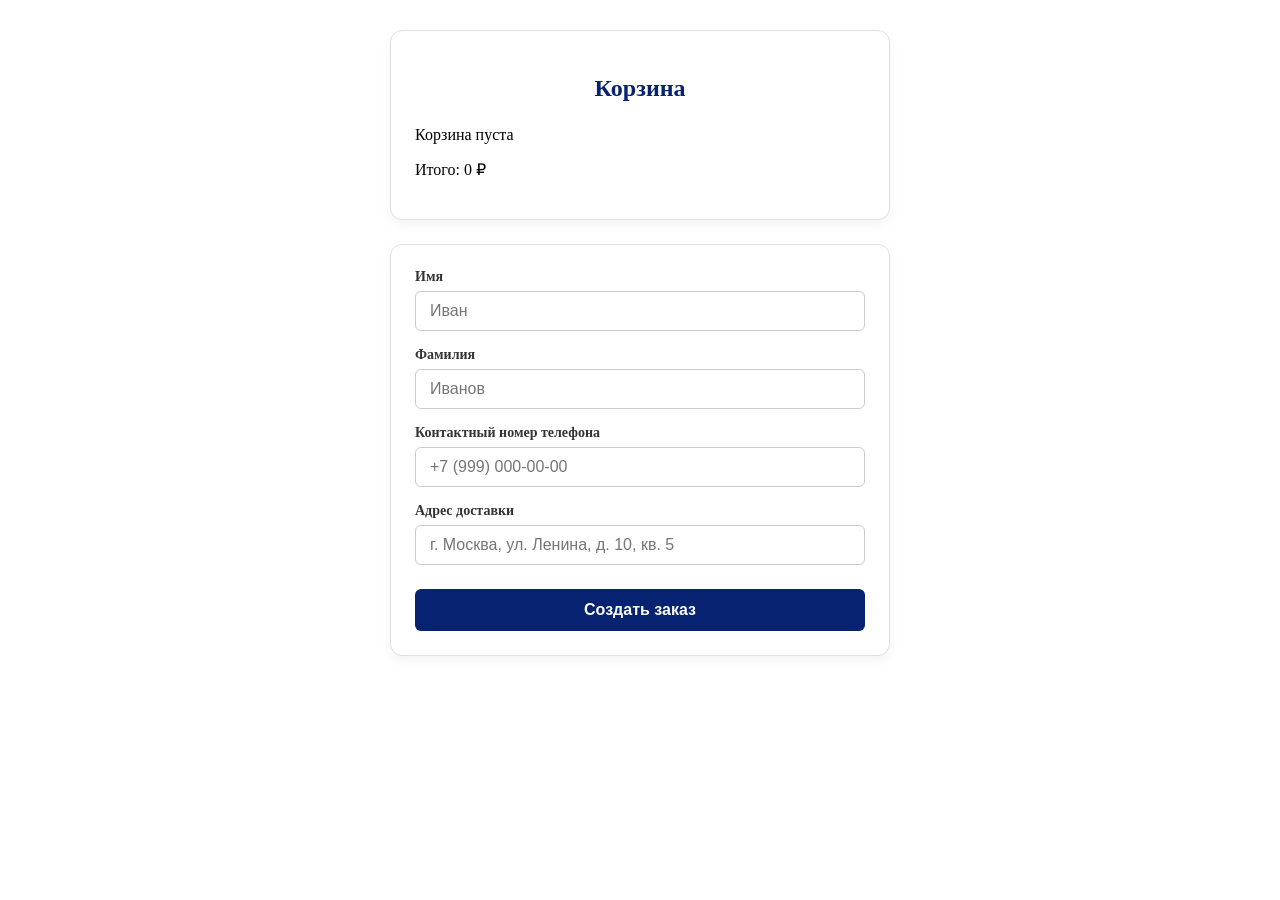
==== cart.html @ ece0711d "cart(fix, add): fixed chart -> cart. Added localStorage for cart, cart items on cart.html (name, qua" ====
<!DOCTYPE html>
<html lang="ru">
  <head>
    <meta charset="utf-8">
    <meta name="viewport" content="width=device-width, initial-scale=1.0">
    <title>WindyMeowMyChart</title>
    <link rel="stylesheet" href="styles.css">
  </head>
  <body>
    <div class="container">

      <header>
      </header>

      <main class="main-content">

        <section class="checkout-form cart-page">
          <h1 class="page-title">Корзина</h1>
          <div id="cart-page-items"></div>
          <p id="cart-page-total"></p>
        </section>

        <form action="#" method="post" class="checkout-form">
          <div class="form-group">
            <label for="first-name">Имя</label>
            <input
              type="text"
              name="first_name"
              id="first-name"
              placeholder="Иван"
              required
            />
          </div>

          <div class="form-group">
            <label for="last-name">Фамилия</label>
            <input
              type="text"
              name="last_name"
              id="last-name"
              placeholder="Иванов"
              required
            />
          </div>

          <div class="form-group">
            <label for="phone">Контактный номер телефона</label>
            <input
              type="tel"
              name="phone"
              id="phone"
              placeholder="+7 (999) 000-00-00"
              pattern="^\+?[0-9\s\-\(\)]{7,18}$"
              title="Введите корректный номер телефона"
              required
            />
          </div>

          <div class="form-group">
            <label for="address">Адрес доставки</label>
            <input
              type="text"
              name="address"
              id="address"
              placeholder="г. Москва, ул. Ленина, д. 10, кв. 5"
              required
            />
          </div>

          <button type="submit" class="submit-btn">Создать заказ</button>
        </form>
      </main>

      <footer></footer>

    </div>

    <script src="cart.js"></script>
  </body>
</html>
---- styles.css ----
* {
  box-sizing: border-box;
}

body {
  margin: 0;
  padding: 0;
  background-color: #f4f4f4;
}


.container {
  max-width: 1500px;
  width: 100%;
  margin: 0 auto;
  background-color: #ffffff;
  min-height: 100vh;
}

.main-header {
    display: flex;
    align-items: center;
    gap: 15px;
}

.logo-img {
    width: 300px;
}

.site-title {
    font-size: 24px;
}

.cart {
    margin-left: auto;
    position: relative;
}

.cart-button {
    display: block;
    width: 300px;
}

.cart-img {
    display: block;
    width: 100%;
    height: 100%;
}

.cart-preview {
    display: none;
    position: absolute;
    right: 0;
    top: 100%;
    width: 250px;
    padding: 15px;
    background-color: #ffffff;
    border: 1px solid #e0e0e0;
    border-radius: 6px;
    box-shadow: 0 2px 6px rgba(0, 0, 0, 0.15);
    text-align: center;
    z-index: 1;
}

.cart-preview p {
    margin: 0;
}

.cart-item {
    padding: 8px 0;
    border-bottom: 1px solid #e0e0e0;
}

.quantity-controls {
    display: flex;
    justify-content: center;
    align-items: center;
    gap: 10px;
    margin-top: 8px;
}

.quantity-controls button {
    width: 28px;
    height: 28px;
    background-color: #062270;
    color: #ffffff;
    border: none;
    border-radius: 4px;
    cursor: pointer;
}

.cart-preview .cart-total {
    margin-top: 10px;
    font-weight: bold;
}

.cart:hover .cart-preview {
    display: block;
}

.main-content {
  padding: 30px 20px;
}

.page-title {
  margin-bottom: 24px;
  color: #062270;
  gap: 15px;
}

.products-grid {
  display: grid;
  grid-template-columns: repeat(auto-fill, minmax(250px, 1fr));
  gap: 20px;
}

.product-card {
  border: 1px solid #e0e0e0;
  border-radius: 10px;
  padding: 15px;
  background-color: #ffffff;
  display: flex;
  flex-direction: column;
  align-items: center;
  text-align: center;
  box-shadow: 0 2px 6px rgba(0, 0, 0, 0.05);
  transition: transform 0.2s ease, box-shadow 0.2s ease;
}

.product-img {
  width: 100%;
  height: 180px;
  object-fit: cover;
  border-radius: 6px;
  margin-bottom: 12px;
}

/* Название товара */
.product-title {
  font-size: 18px;
  color: #333333;
  margin-bottom: 8px;
  flex-grow: 1; /* Выравнивает цены и кнопки по низу, даже если названия разной длины */
}

/* Цена товара */
.product-price {
  font-size: 20px;
  font-weight: bold;
  color: #062270;
  margin-bottom: 12px;
}

/* Кнопка "В корзину" */
.add-to-cart-btn {
  width: 100%;
  padding: 10px;
  background-color: #062270;
  color: #ffffff;
  border: none;
  border-radius: 6px;
  font-weight: bold;
  cursor: pointer;
  transition: background-color 0.2s ease;
}

.add-to-cart-btn:hover {
  background-color: #041850;
}

.checkout-form {
  max-width: 500px; /* Ограничиваем ширину самой формы */
  margin: 0 auto;    /* Центрируем форму внутри <main> */
  padding: 24px;
  background-color: #ffffff;
  border: 1px solid #e0e0e0;
  border-radius: 12px;
  box-shadow: 0 4px 12px rgba(0, 0, 0, 0.05);
}

.cart-page {
  margin-bottom: 24px;
}

.page-title {
  text-align: center;
  margin-bottom: 24px;
  color: #062270;
}

/* Группировка поля ввода и его заголовка */
.form-group {
  display: flex;
  flex-direction: column;
  margin-bottom: 16px;
  text-align: left;
}

.form-group label {
  font-size: 14px;
  font-weight: bold;
  color: #333333;
  margin-bottom: 6px;
}

/* Стилизация текстовых инпутов */
.form-group input {
  padding: 10px 14px;
  font-size: 16px;
  border: 1px solid #cccccc;
  border-radius: 6px;
  outline: none;
  transition: border-color 0.2s ease, box-shadow 0.2s ease;
}

/* Эффект при фокусе на поле ввода */
.form-group input:focus {
  border-color: #062270;
  box-shadow: 0 0 0 3px rgba(6, 34, 112, 0.15);
}

/* Автоматическая подсветка ошибок валидации браузером */
.form-group input:invalid:not(:placeholder-shown) {
  border-color: #e53935;
}

/* Кнопка отправки формы */
.submit-btn {
  width: 100%;
  padding: 12px;
  background-color: #062270;
  color: #ffffff;
  font-size: 16px;
  font-weight: bold;
  border: none;
  border-radius: 6px;
  cursor: pointer;
  margin-top: 8px;
  transition: background-color 0.2s ease;
}

.submit-btn:hover {
  background-color: #041850;
}
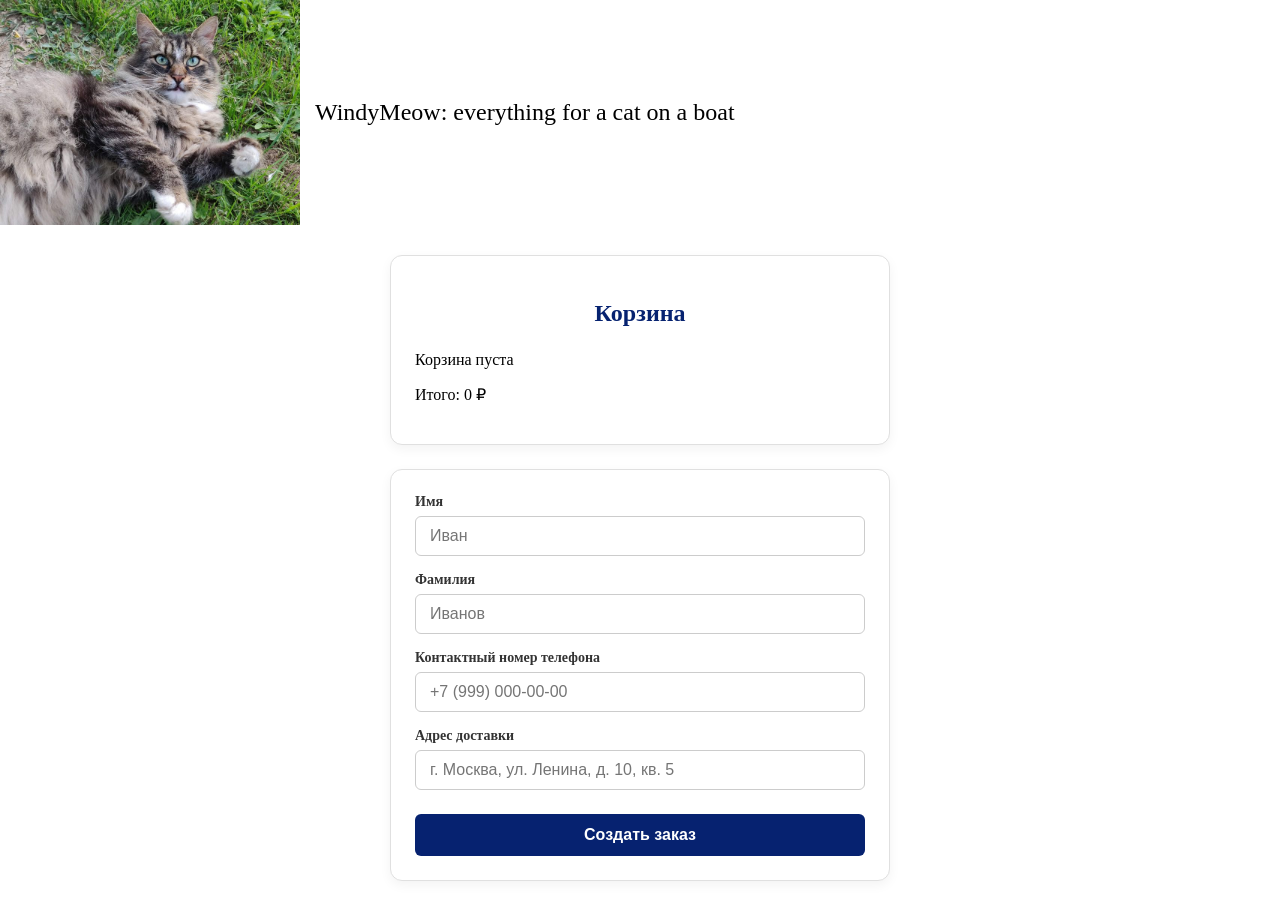
==== commit a199281d: "cart(header): added logo and site name" ====
--- a/cart.html
+++ b/cart.html
@@ -9,8 +9,11 @@
   <body>
     <div class="container">
 
-      <header>
-      </header>
+        <header class="main-header">
+          <img src="images/cat.jfif" alt="Логотип" class="logo-img">
+          <span class="site-title">WindyMeow: everything for a cat on a boat</span>
+            
+        </header>
 
       <main class="main-content">
 
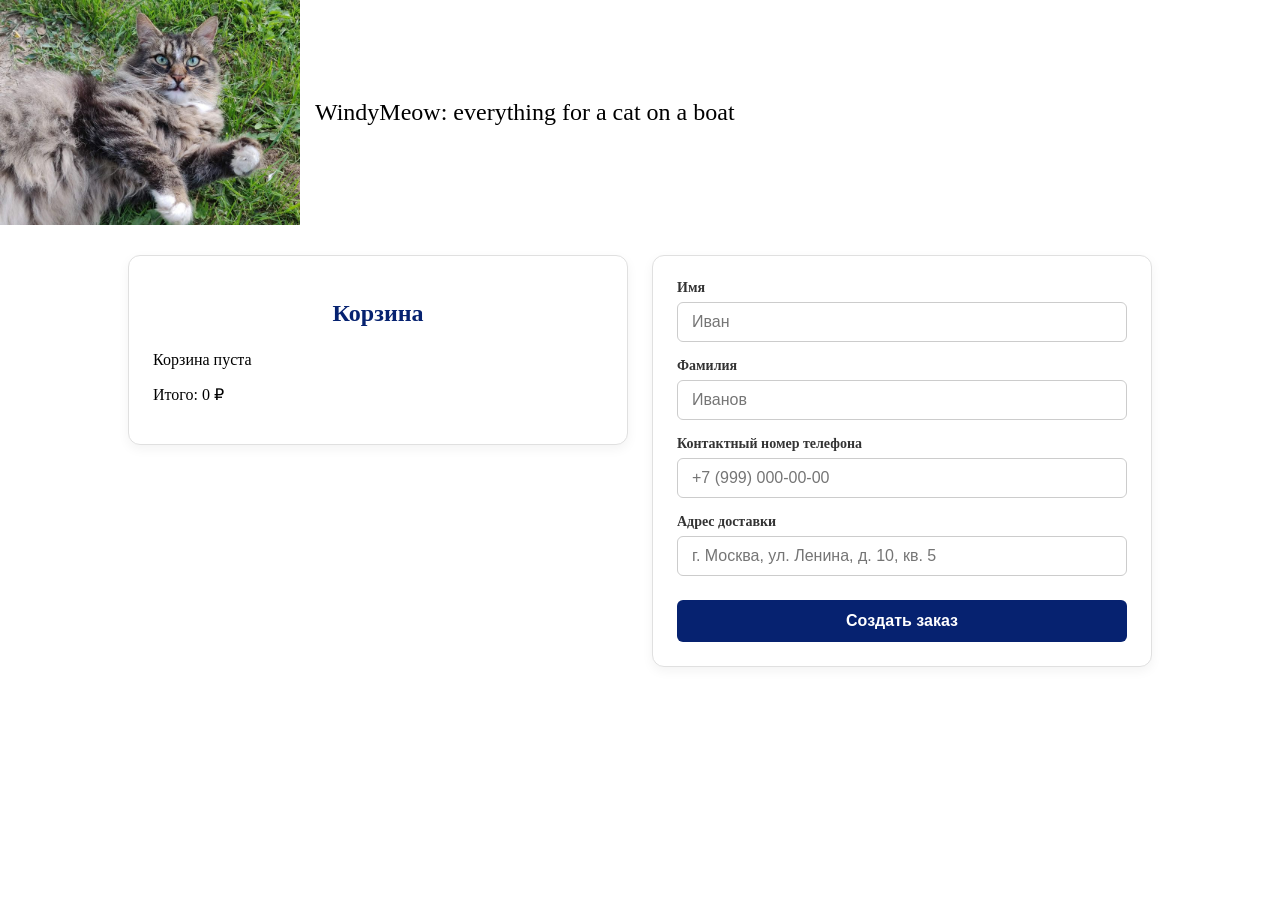
==== commit 51765045: "cart(fix): cart block and form are now horizontally + good form of this change for mobile versions" ====
--- a/cart.html
+++ b/cart.html
@@ -15,7 +15,7 @@
             
         </header>
 
-      <main class="main-content">
+      <main class="main-content cart-content">
 
         <section class="checkout-form cart-page">
           <h1 class="page-title">Корзина</h1>
@@ -80,4 +80,4 @@
 
     <script src="cart.js"></script>
   </body>
-</html>+</html>
--- a/styles.css
+++ b/styles.css
@@ -182,6 +182,19 @@
   margin-bottom: 24px;
 }
 
+.cart-content {
+  display: flex;
+  justify-content: center;
+  align-items: flex-start;
+  flex-wrap: wrap;
+  gap: 24px;
+}
+
+.cart-content .checkout-form {
+  flex: 1 1 400px;
+  margin: 0;
+}
+
 .page-title {
   text-align: center;
   margin-bottom: 24px;
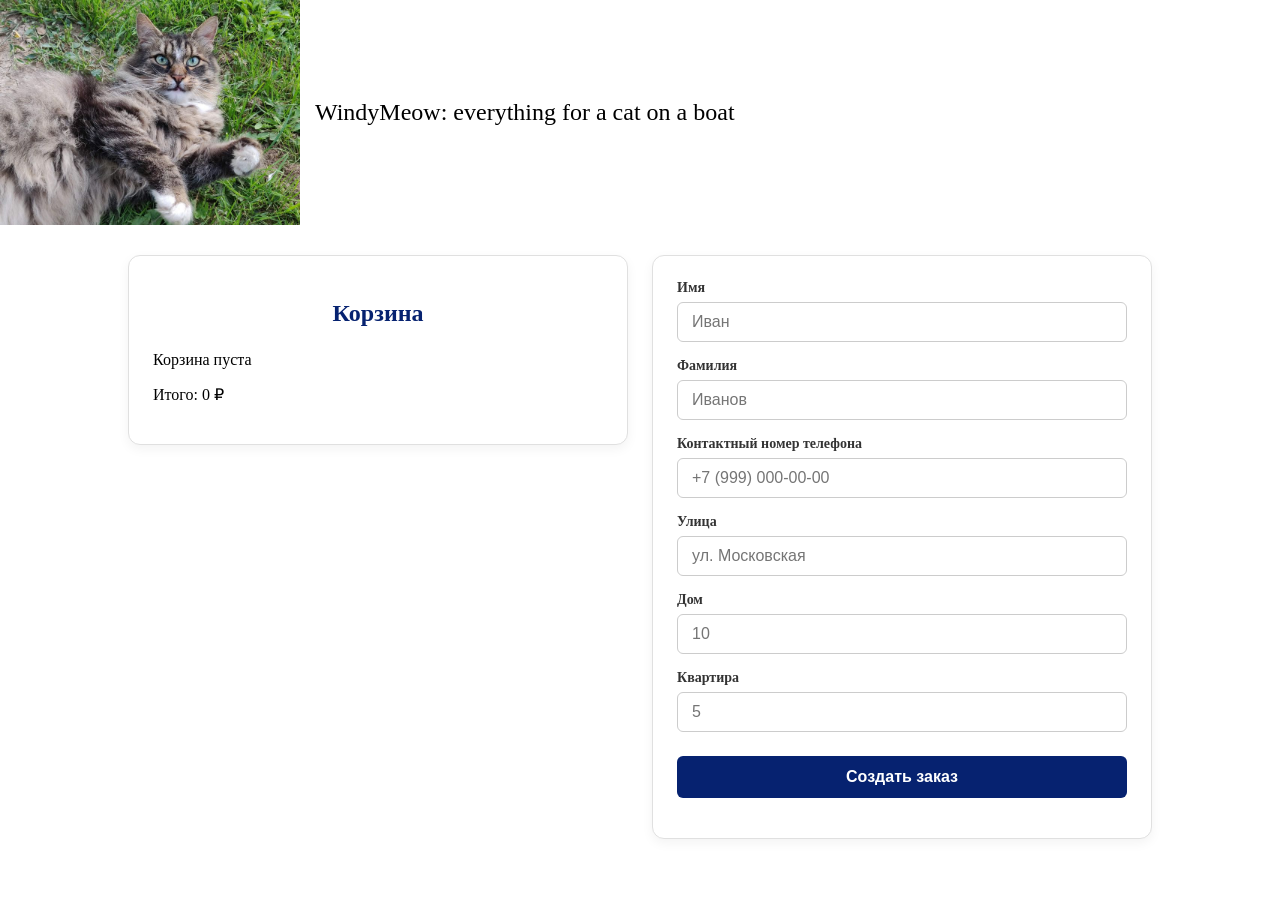
==== commit 79dd4f1a: "cart(fix): data validation + added street and house. after filling and submitting form there is the " ====
--- a/cart.html
+++ b/cart.html
@@ -31,6 +31,10 @@
               name="first_name"
               id="first-name"
               placeholder="Иван"
+              minlength="2"
+              maxlength="50"
+              pattern="[А-ЯЁA-Z][А-Яа-яЁёA-Za-z -]{1,49}"
+              title="Имя должно начинаться с заглавной буквы и содержать только буквы"
               required
             />
           </div>
@@ -42,6 +46,10 @@
               name="last_name"
               id="last-name"
               placeholder="Иванов"
+              minlength="2"
+              maxlength="50"
+              pattern="[А-ЯЁA-Z][А-Яа-яЁёA-Za-z -]{1,49}"
+              title="Фамилия должна начинаться с заглавной буквы и содержать только буквы"
               required
             />
           </div>
@@ -60,17 +68,44 @@
           </div>
 
           <div class="form-group">
-            <label for="address">Адрес доставки</label>
+            <label for="street">Улица</label>
             <input
               type="text"
-              name="address"
-              id="address"
-              placeholder="г. Москва, ул. Ленина, д. 10, кв. 5"
+              name="street"
+              id="street"
+              placeholder="ул. Московская"
+              minlength="2"
+              maxlength="100"
+              required
+            />
+          </div>
+
+          <div class="form-group">
+            <label for="house">Дом</label>
+            <input
+              type="number"
+              name="house"
+              id="house"
+              placeholder="10"
+              maxlength="5"
+              required
+            />
+          </div>
+
+          <div class="form-group">
+            <label for="apartment">Квартира</label>
+            <input
+              type="number"
+              name="apartment"
+              id="apartment"
+              placeholder="5"
+              maxlength="5"
               required
             />
           </div>
 
           <button type="submit" class="submit-btn">Создать заказ</button>
+          <p id="order-message" class="order-message" role="status"></p>
         </form>
       </main>
 
--- a/styles.css
+++ b/styles.css
@@ -255,3 +255,9 @@
 .submit-btn:hover {
   background-color: #041850;
 }
+
+.order-message {
+  margin-bottom: 0;
+  text-align: center;
+  font-weight: bold;
+}
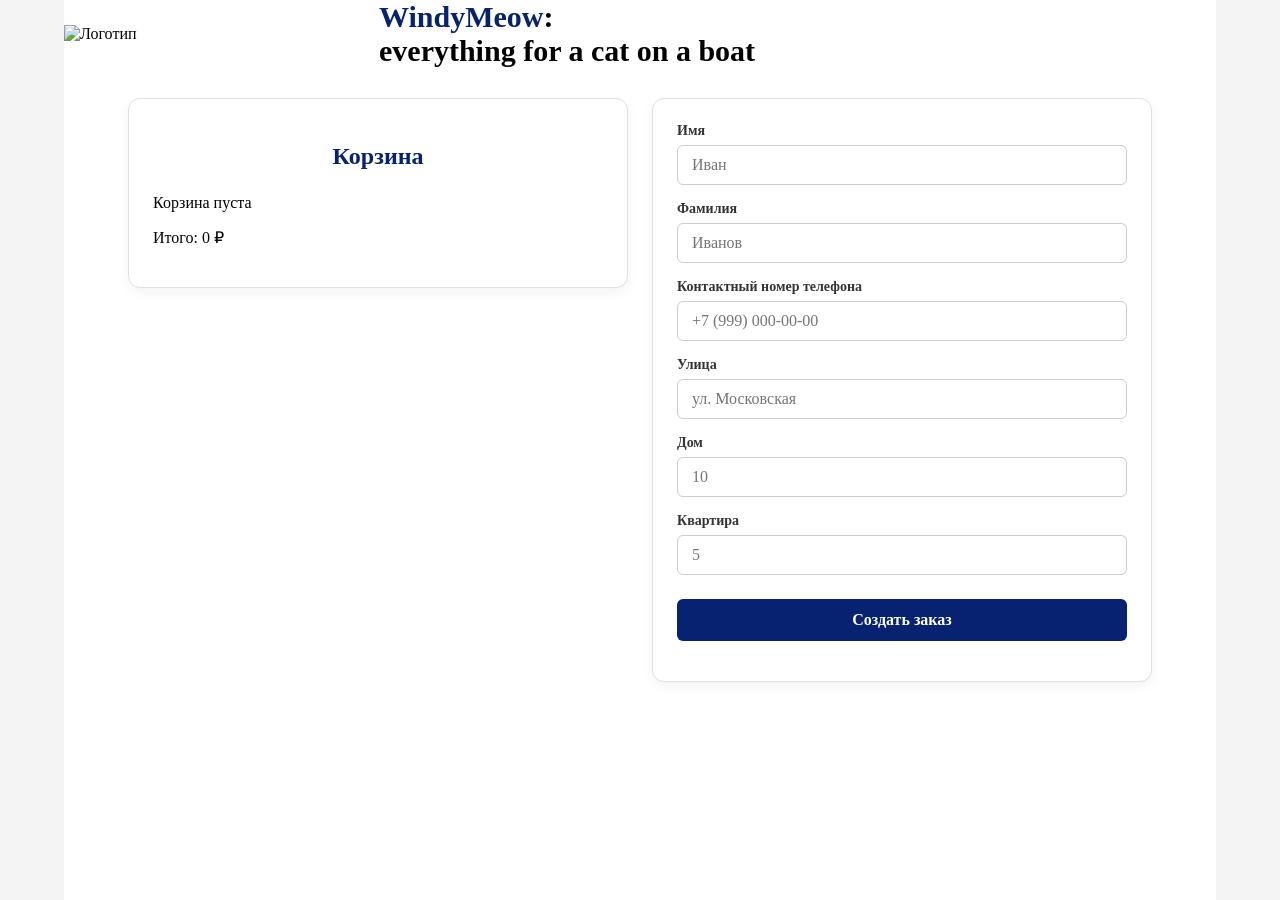
==== commit 31626b92: "other style of order is made" ====
--- a/cart.html
+++ b/cart.html
@@ -10,8 +10,8 @@
     <div class="container">
 
         <header class="main-header">
-          <img src="images/cat.jfif" alt="Логотип" class="logo-img">
-          <span class="site-title">WindyMeow: everything for a cat on a boat</span>
+          <img src="images/logo.PNG" alt="Логотип" class="logo-img">
+          <span class="site-title"><span class="site-name">WindyMeow</span>:<br>everything for a cat on a boat</span>
             
         </header>
 
@@ -87,7 +87,8 @@
               name="house"
               id="house"
               placeholder="10"
-              maxlength="5"
+              min="1"
+              max="999"
               required
             />
           </div>
@@ -99,7 +100,8 @@
               name="apartment"
               id="apartment"
               placeholder="5"
-              maxlength="5"
+              min="1"
+              max="9999"
               required
             />
           </div>
@@ -109,6 +111,13 @@
         </form>
       </main>
 
+      <div class="order-modal" id="order-modal" role="dialog" aria-modal="true" aria-labelledby="order-modal-title" hidden>
+        <div class="order-modal-content">
+          <p class="order-modal-title" id="order-modal-title">Заказ создан!</p>
+          <button type="button" class="order-modal-close" id="order-modal-close">Закрыть</button>
+        </div>
+      </div>
+
       <footer></footer>
 
     </div>
--- a/styles.css
+++ b/styles.css
@@ -6,12 +6,20 @@
   margin: 0;
   padding: 0;
   background-color: #f4f4f4;
+  font-family: "Bookman Old Style", Bookman, Georgia, serif;
+}
+
+button,
+input,
+select,
+textarea {
+  font-family: inherit;
 }
 
 
 .container {
   max-width: 1500px;
-  width: 100%;
+  width: 90%;
   margin: 0 auto;
   background-color: #ffffff;
   min-height: 100vh;
@@ -28,7 +36,12 @@
 }
 
 .site-title {
-    font-size: 24px;
+    font-size: 30px;
+    font-weight: bold;
+}
+
+.site-name {
+    color: #062270;
 }
 
 .cart {
@@ -54,8 +67,9 @@
     top: 100%;
     width: 250px;
     padding: 15px;
-    background-color: #ffffff;
-    border: 1px solid #e0e0e0;
+    background-color: #062270;
+    color: #ffffff;
+    border: 1px solid #062270;
     border-radius: 6px;
     box-shadow: 0 2px 6px rgba(0, 0, 0, 0.15);
     text-align: center;
@@ -69,6 +83,10 @@
 .cart-item {
     padding: 8px 0;
     border-bottom: 1px solid #e0e0e0;
+}
+
+.cart-preview .cart-item {
+    border-bottom-color: rgba(255, 255, 255, 0.4);
 }
 
 .quantity-controls {
@@ -89,9 +107,33 @@
     cursor: pointer;
 }
 
+.quantity-controls .delete-item-button {
+    background-color: #e53935;
+}
+
+.cart-preview .quantity-controls button {
+    background-color: #ffffff;
+    color: #062270;
+}
+
+.cart-product-price {
+    font-weight: bold;
+}
+
 .cart-preview .cart-total {
     margin-top: 10px;
     font-weight: bold;
+}
+
+.checkout-link {
+    display: block;
+    margin-top: 12px;
+    padding: 10px;
+    background-color: #ffffff;
+    color: #062270;
+    border-radius: 6px;
+    font-weight: bold;
+    text-decoration: none;
 }
 
 .cart:hover .cart-preview {
@@ -139,8 +181,52 @@
 .product-title {
   font-size: 18px;
   color: #333333;
+  margin: 0;
+}
+
+.product-title-container {
+  position: relative;
+  display: flex;
+  justify-content: center;
+  align-items: center;
+  gap: 6px;
+  width: 100%;
   margin-bottom: 8px;
-  flex-grow: 1; /* Выравнивает цены и кнопки по низу, даже если названия разной длины */
+  flex-grow: 1;
+}
+
+.info-button {
+  flex-shrink: 0;
+  width: 22px;
+  height: 22px;
+  padding: 0;
+  border: 1px solid #062270;
+  border-radius: 50%;
+  background-color: #ffffff;
+  color: #062270;
+  font-weight: bold;
+  cursor: pointer;
+}
+
+.product-info {
+  display: none;
+  position: absolute;
+  bottom: calc(100% + 8px);
+  left: 50%;
+  width: 220px;
+  padding: 10px;
+  transform: translateX(-50%);
+  background-color: #062270;
+  color: #ffffff;
+  border-radius: 6px;
+  font-size: 14px;
+  font-weight: normal;
+  z-index: 2;
+}
+
+.info-button:hover + .product-info,
+.info-button:focus + .product-info {
+  display: block;
 }
 
 /* Цена товара */
@@ -261,3 +347,117 @@
   text-align: center;
   font-weight: bold;
 }
+
+.order-modal {
+  position: fixed;
+  top: 0;
+  right: 0;
+  bottom: 0;
+  left: 0;
+  display: flex;
+  justify-content: center;
+  align-items: center;
+  padding: 20px;
+  background-color: rgba(0, 0, 0, 0.5);
+  z-index: 10;
+}
+
+.order-modal[hidden] {
+  display: none;
+}
+
+.order-modal-content {
+  width: 100%;
+  max-width: 400px;
+  padding: 30px;
+  background-color: #ffffff;
+  border-radius: 12px;
+  box-shadow: 0 4px 20px rgba(0, 0, 0, 0.25);
+  text-align: center;
+}
+
+.order-modal-title {
+  margin-top: 0;
+  color: #062270;
+  font-size: 26px;
+  font-weight: bold;
+}
+
+.order-modal-close {
+  padding: 10px 24px;
+  background-color: #062270;
+  color: #ffffff;
+  border: none;
+  border-radius: 6px;
+  font-weight: bold;
+  cursor: pointer;
+}
+
+/* Телефон */
+@media (max-width: 600px) {
+  .main-header {
+    flex-direction: column;
+    flex-wrap: nowrap;
+    padding: 10px;
+    text-align: center;
+  }
+
+  .logo-img {
+    width: 150px;
+    max-width: 100%;
+  }
+
+  .site-title {
+    flex: none;
+    font-size: 20px;
+  }
+
+  .cart {
+    width: 100%;
+    margin-left: 0;
+  }
+
+  .cart-button {
+    width: 120px;
+    margin: 0 auto;
+  }
+
+  .cart-preview {
+    right: 50%;
+    width: calc(100vw - 20px);
+    max-width: 280px;
+    max-height: 70vh;
+    overflow-y: auto;
+    transform: translateX(50%);
+  }
+
+  .page-title {
+    padding-right: 10px;
+    padding-left: 10px;
+    font-size: 24px;
+  }
+
+  .products-grid {
+    grid-template-columns: 1fr;
+    padding-right: 10px;
+    padding-left: 10px;
+  }
+
+  .main-content {
+    padding: 20px 10px;
+  }
+
+  .cart-content {
+    gap: 16px;
+  }
+
+  .cart-content .checkout-form {
+    flex-basis: 100%;
+    width: 100%;
+    padding: 16px;
+  }
+
+  .product-info {
+    width: 200px;
+  }
+}
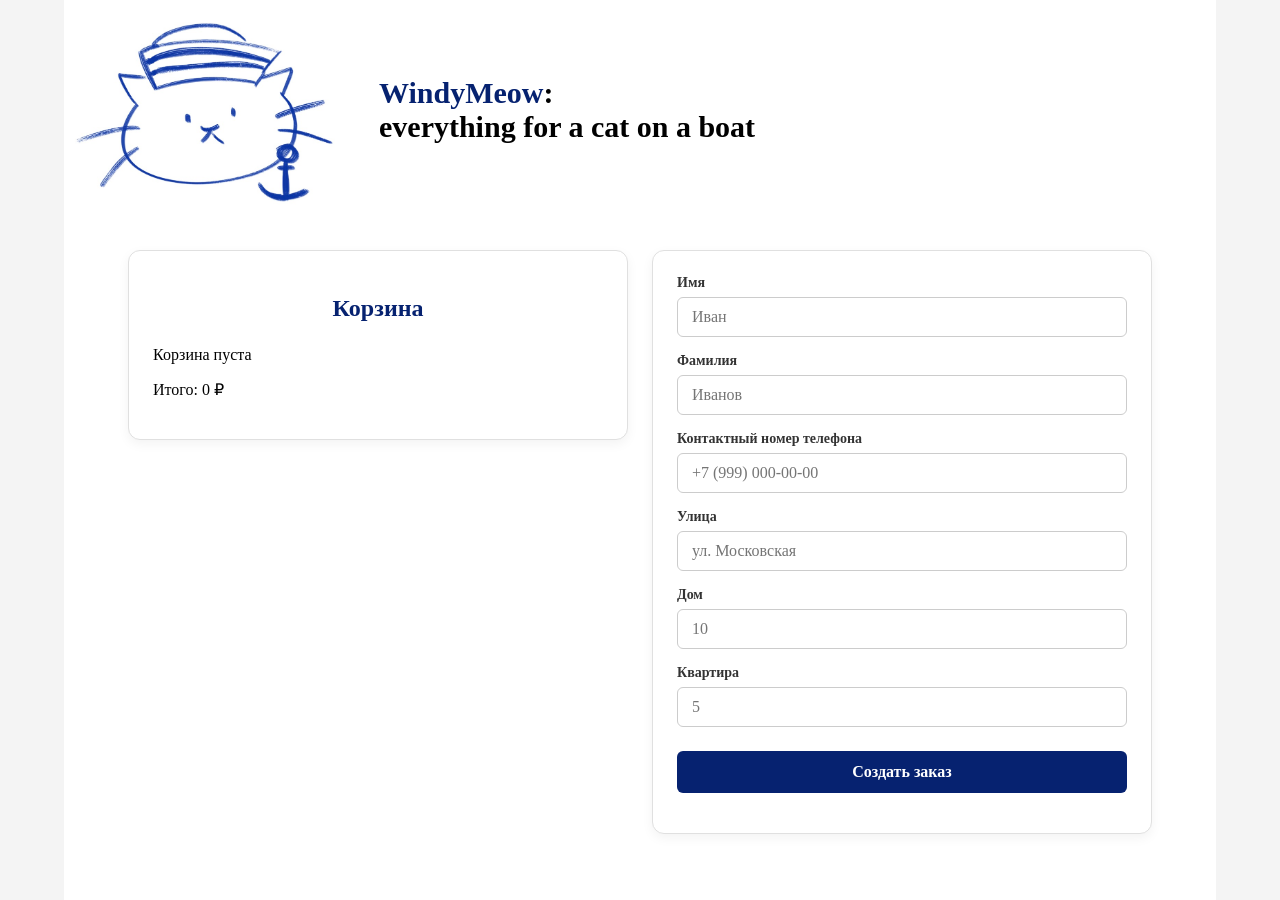
==== commit c9742ab6: "final changes in cart" ====
--- a/cart.html
+++ b/cart.html
@@ -33,7 +33,7 @@
               placeholder="Иван"
               minlength="2"
               maxlength="50"
-              pattern="[А-ЯЁA-Z][А-Яа-яЁёA-Za-z -]{1,49}"
+              pattern="[А-ЯЁA-Z][а-яёa-z]+(?:(?: |-)[А-ЯЁA-Z][а-яёa-z]+)*"
               title="Имя должно начинаться с заглавной буквы и содержать только буквы"
               required
             />
@@ -48,7 +48,7 @@
               placeholder="Иванов"
               minlength="2"
               maxlength="50"
-              pattern="[А-ЯЁA-Z][А-Яа-яЁёA-Za-z -]{1,49}"
+              pattern="[А-ЯЁA-Z][а-яёa-z]+(?:(?: |-)[А-ЯЁA-Z][а-яёa-z]+)*"
               title="Фамилия должна начинаться с заглавной буквы и содержать только буквы"
               required
             />
--- a/styles.css
+++ b/styles.css
@@ -393,6 +393,33 @@
   cursor: pointer;
 }
 
+/* Планшет */
+@media (max-width: 900px) {
+  .main-header {
+    flex-wrap: wrap;
+    padding: 15px;
+  }
+
+  .logo-img {
+    width: 200px;
+  }
+
+  .site-title {
+    flex: 1 1 200px;
+    font-size: 24px;
+  }
+
+  .cart-button {
+    width: 200px;
+  }
+
+  .page-title,
+  .products-grid {
+    padding-right: 15px;
+    padding-left: 15px;
+  }
+}
+
 /* Телефон */
 @media (max-width: 600px) {
   .main-header {
